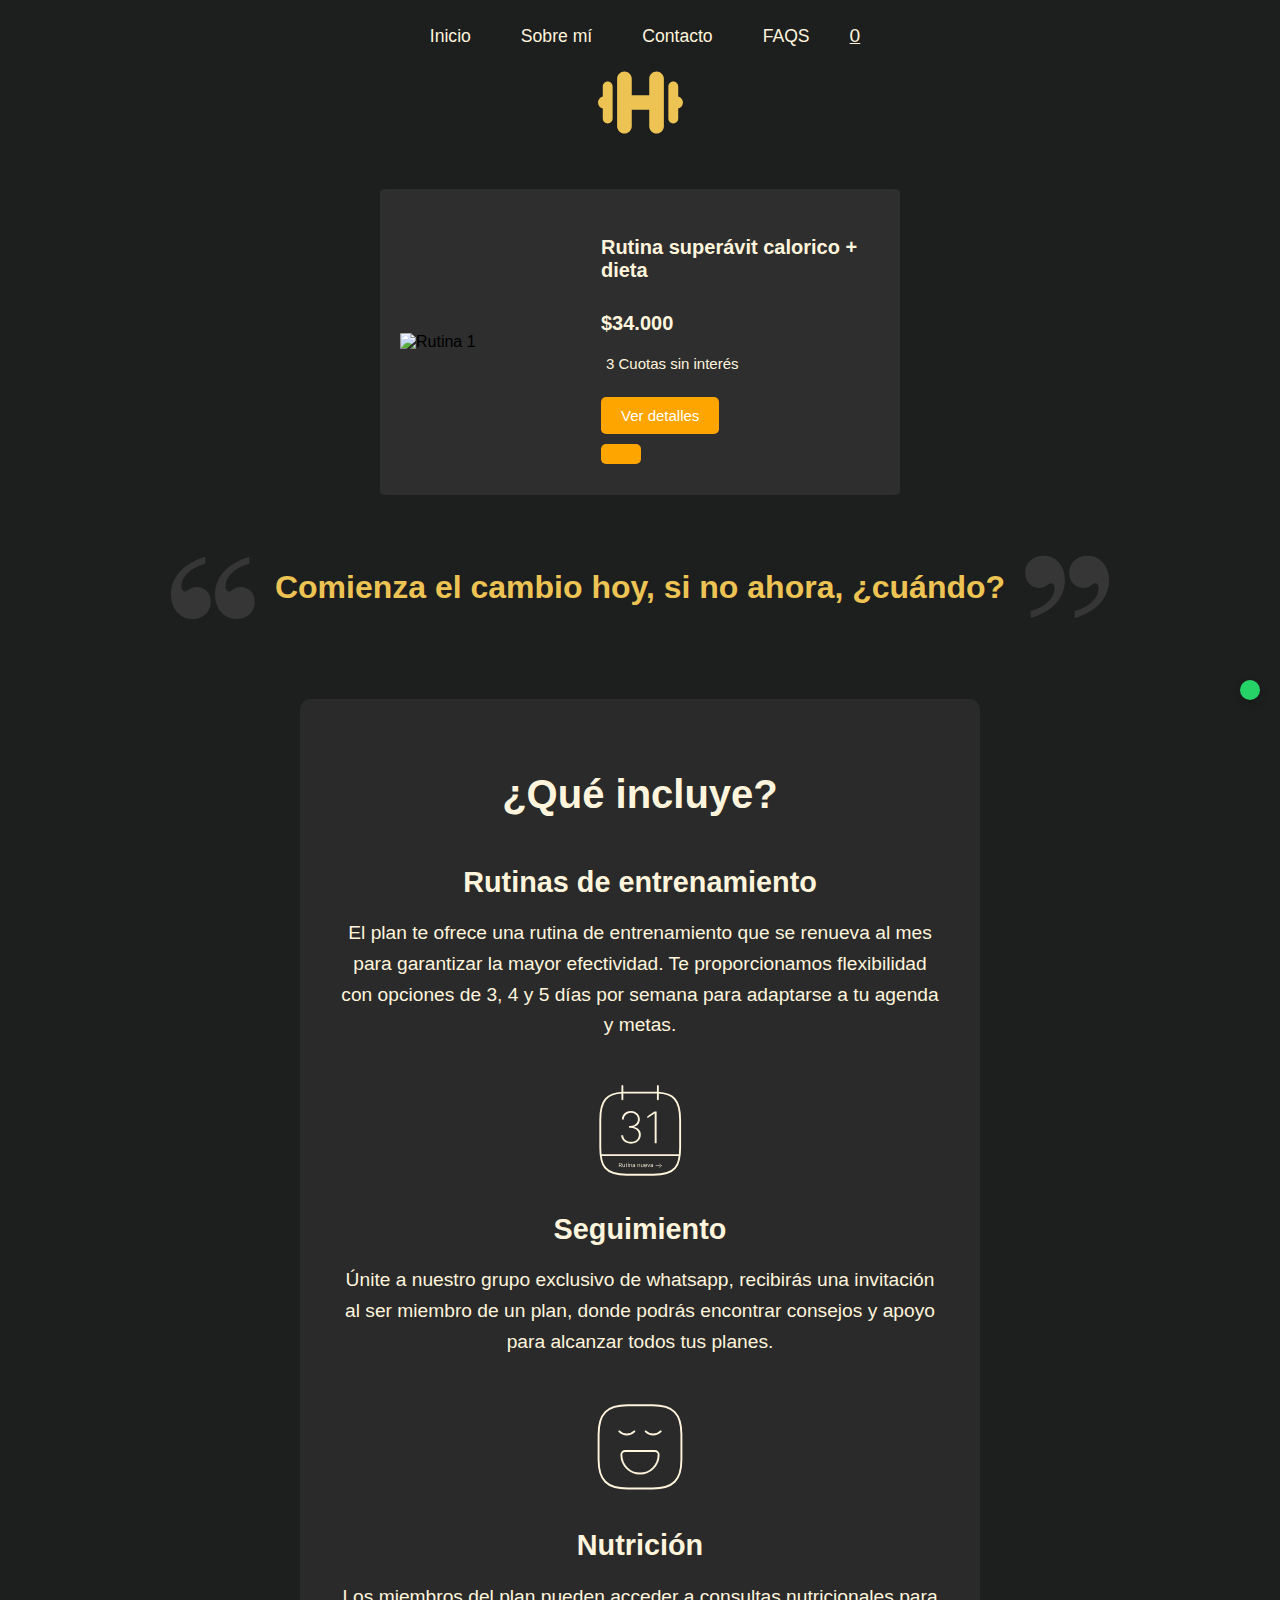
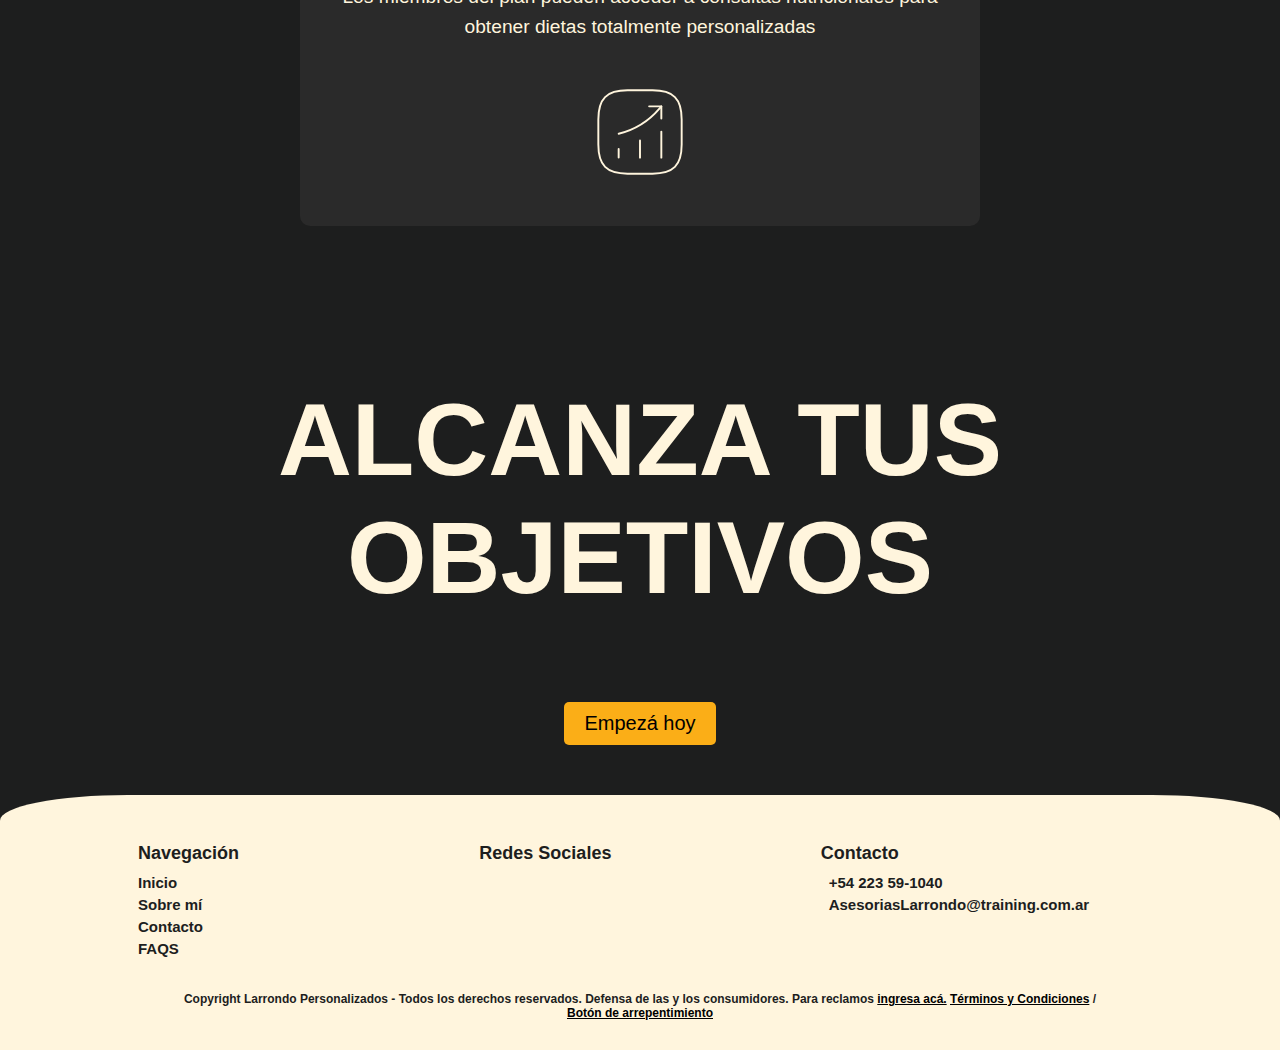
==== index.html @ 9d6c7731 "Primer commit" ====
<!DOCTYPE html>
<html lang="es">
    <head>
        <meta charset="UTF-8">
        <meta http-equiv="X-UA-Compatible" content="IE=edge">
        <meta name="viewport" content="width=device-width, initial-scale=1.0">
        <title>Asesorías Gabriel Larrondo - Coaching y personalizados</title>
        <link href="https://fonts.googleapis.com/css2?family=Roboto:wght@400&display=swap" rel="stylesheet"> <!-- Fuente google fonts -->
        <link rel="icon" href="https://i.pinimg.com/originals/49/f5/63/49f5630b9d58ef169be8ebdc9100b9fa.png"> 
        <link rel="stylesheet" href="css/style.css">
    </head>
    <body>
        <!-- Header -->
        <div id="top"></div>
        <header>
            <nav class="navbar">
                <button class="menu-toggle">&#9776;</button>
                <ul class="nav-left">
                    <li><a href="index.html" class="nav-link">Inicio</a></li>
                    <li><a href="./pages/sobre-mi.html" class="nav-link">Sobre mí</a></li>
                    <li><a href="pages/contacto.html" class="nav-link">Contacto</a></li>
                    <li><a href="pages/faqs.html" class="nav-link">FAQS</a></li>
                </ul>
                <div class="nav-right">
                    <a href="https://www.mercadopago.com.ar/developers/es/docs/checkout-api/landing" class="cart-icon" target="_blank">
                        <i class="fa-solid fa-cart-shopping"></i>
                        <span id="cart-count">0</span>
                    </a>
                </div>
            </nav>
        </header>            
        <!-- Header-->
         
        <!-- Imagen -->
        <section class="image-center">
            <img src="img/dumbbell-svgrepo-com.svg" alt="Dumbbell" class="centered-image">
        </section>
        <!-- Imagen -->
        <!-- Carrusel de Cards / Sección Productos -->
        <section class="card-section">
            <div class="card-carousel">
                <!-- Card 1 -->
                <div class="card">
                    <img src="IMG/try2.png" alt="Rutina 1" class="card-image">
                    <div class="card-content">
                        <h2 class="card-title">Rutina superávit calorico + dieta</h2>
                        <p class="card-price">$34.000</p>
                        <p class="card-payment"><i class="fa-regular fa-credit-card" style="margin-right: 5px;"></i>3 Cuotas sin interés</p>
                        <a href="#" class="card-link ver-detalles">Ver detalles</a>
                        <a href="#" class="card-link cart-link"><i class="fa-solid fa-cart-shopping"></i></a>
                    </div>
                </div>
                <!-- Card 2 -->
                <div class="card">
                    <img src="IMG/try3.png" alt="Rutina 2" class="card-image">
                    <div class="card-content">
                        <h2 class="card-title">Recomposición corporal</h2>
                        <p class="card-price">$29.000</p>
                        <p class="card-payment"><i class="fa-regular fa-credit-card" style="margin-right: 5px;"></i>3 Cuotas sin interés</p>
                        <a href="#" class="card-link ver-detalles">Ver detalles</a>
                        <a href="#" class="card-link cart-link"><i class="fa-solid fa-cart-shopping"></i></a>
                    </div>
                </div>
                <!-- Card 3 -->
                <div class="card">
                    <img src="img/TRY.jpg" alt="Rutina 3" class="card-image">
                    <div class="card-content">
                        <h2 class="card-title">Recetario déficit</h2>
                        <p class="card-price">$18.000</p>
                        <p class="card-payment"><i class="fa-regular fa-credit-card" style="margin-right: 5px;"></i>3 Cuotas sin interés</p>
                        <a href="#" class="card-link ver-detalles">Ver detalles</a>
                        <a href="#" class="card-link cart-link"><i class="fa-solid fa-cart-shopping"></i></a>
                    </div>
                </div>
            </div>
        </section>
        <!-- Carrusel de Cards / Sección Productos  -->
        <!-- Modal -->
        <div id="myModal" class="modal" style="display: none; position: fixed; z-index: 1; left: 0; top: 0; width: 100%; height: 100%; background-color: rgba(0,0,0,0.5);">
            <div class="modal-content" style="background-color: #2E2E2E; margin: 15% auto; padding: 20px; border: 1px solid #888; width: 80%; text-align: center;">
                <span class="close" style="color: #aaa; float: right; font-size: 28px; font-weight: bold; cursor: pointer;">&times;</span>
                <h2 id="modal-title" style="color: #FFF5DD;"></h2>
                <p id="modal-description" style="color: #FFF5DD;"></p>
            </div>
        </div>
        <!-- Sección frase motivacional-->
        <section class="grab">
            <div class="quote-container">
                <svg width="84" height="63" viewBox="0 0 84 63" fill="none" xmlns="http://www.w3.org/2000/svg" class="quote-svg">
                    <path d="M25.7897 30.8762C34.2948 30.8762 39.782 37.4608 39.782 45.9659C39.782 55.2941 32.923 62.9762 21.1256 62.9762C9.32819 62.9762 0 53.3736 0 38.5582C0 23.1942 9.8769 8.10446 34.2948 0.696777V7.8301C18.9307 11.9455 10.4256 21.548 10.4256 30.3275C10.4256 33.6198 11.7974 35.5403 13.7179 35.5403C16.7359 35.5403 18.382 30.8762 25.7897 30.8762Z" fill="#363636"></path>
                    <path d="M83.8256 45.9657C83.8256 37.4606 78.3385 30.876 69.8334 30.876C62.4257 30.876 61.0539 35.5401 57.7616 35.5401C55.8411 35.5401 54.4693 33.6195 54.4693 30.3272C54.4693 21.5478 62.9744 11.9452 78.3385 7.82986V0.696533C53.9206 8.10421 44.0437 23.1939 44.0437 38.558C44.0437 53.3734 53.3719 62.9759 65.1693 62.9759C76.9667 62.9759 83.8256 55.2938 83.8256 45.9657Z" fill="#363636"></path>
                </svg>
                <h2>Comienza el cambio hoy, si no ahora, ¿cuándo?</h2>
                <svg width="84" height="64" viewBox="0 0 84 64" fill="none" xmlns="http://www.w3.org/2000/svg">
                    <path d="M58.2103 32.9275C49.7052 32.9275 44.218 26.3429 44.218 17.8378C44.218 8.50961 51.077 0.827565 62.8744 0.827566C74.6718 0.827567 84 10.4301 84 25.2455C84 40.6095 74.1231 55.6993 49.7052 63.1069L49.7052 55.9736C65.0693 51.8582 73.5744 42.2557 73.5744 33.4762C73.5744 30.1839 72.2026 28.2634 70.2821 28.2634C67.2641 28.2634 65.618 32.9275 58.2103 32.9275Z" fill="#363636"></path>
                    <path d="M0.174332 17.8378C0.174331 26.3429 5.6615 32.9275 14.1666 32.9275C21.5743 32.9275 22.9461 28.2634 26.2384 28.2634C28.1589 28.2634 29.5307 30.1839 29.5307 33.4762C29.5307 42.2557 21.0256 51.8582 5.6615 55.9736L5.6615 63.1069C30.0794 55.6993 39.9563 40.6095 39.9563 25.2455C39.9563 10.4301 30.6281 0.827567 18.8307 0.827566C7.03329 0.827565 0.174333 8.50961 0.174332 17.8378Z" fill="#363636"></path>
                </svg>
                </svg>
            </div>
        </section>
        <!-- Sección frase motivacional-->
        <!-- Sección contenido-->
        <section class="include">
            <h2>¿Qué incluye?</h2>
            <div class="include-card">
                <div class="include-text">
                    <h3>Rutinas de entrenamiento</h3>
                    <p>El plan te ofrece una rutina de entrenamiento que se renueva al mes para garantizar la mayor efectividad. 
                        Te proporcionamos flexibilidad con opciones de 3, 4 y 5 días por semana para adaptarse a tu agenda y metas.
                    </p>
                </div>
                <div class="include-square">
                    <svg width="157" height="157" viewBox="0 0 157 157" fill="none" xmlns="http://www.w3.org/2000/svg">
                        <path d="M50.832 9.37014V30.2699" stroke="#FFF5DD" stroke-width="2.9333" stroke-miterlimit="10" stroke-linecap="round" stroke-linejoin="round"></path>
                        <path d="M106.564 9.37014V30.2699" stroke="#FFF5DD" stroke-width="2.9333" stroke-miterlimit="10" stroke-linecap="round" stroke-linejoin="round"></path>
                        <path d="M64.3854 99.8947C61.4363 99.8947 58.8032 99.3357 56.4861 98.2176C54.169 97.0834 52.3299 95.5359 50.9688 93.5753C49.6239 91.5985 48.9272 89.33 48.8786 86.7698H51.9653C52.014 88.7953 52.5892 90.5858 53.691 92.1413C54.7929 93.6806 56.2674 94.8878 58.1146 95.7628C59.978 96.6378 62.052 97.0753 64.3367 97.0753C66.8159 97.0753 68.9872 96.5892 70.8506 95.617C72.7302 94.6447 74.1966 93.3323 75.2498 91.6795C76.3031 90.0105 76.8297 88.1471 76.8297 86.0893C76.8297 83.8856 76.2544 81.9574 75.104 80.3046C73.9535 78.6357 72.3494 77.3394 70.2915 76.4158C68.2337 75.476 65.8437 75.0061 63.1215 75.0061H61.2743V72.1866H63.1215C65.4386 72.1866 67.5126 71.7654 69.3436 70.9228C71.1746 70.064 72.6167 68.8568 73.67 67.3013C74.7394 65.7457 75.2741 63.9066 75.2741 61.784C75.2741 59.7909 74.8123 58.0248 73.8887 56.4854C72.9651 54.9461 71.685 53.7389 70.0485 52.8639C68.4281 51.9889 66.5242 51.5515 64.3367 51.5515C62.2303 51.5515 60.3183 51.9808 58.6007 52.8396C56.8993 53.6984 55.5463 54.9056 54.5417 56.4611C53.5371 58.0167 53.0267 59.8234 53.0105 61.8812H50.0209C50.0533 59.3048 50.7015 57.0282 51.9653 55.0514C53.2454 53.0746 54.9549 51.5352 57.0938 50.4334C59.2488 49.3154 61.6794 48.7563 64.3854 48.7563C67.14 48.7563 69.5543 49.3316 71.6283 50.482C73.7186 51.6325 75.3389 53.188 76.4894 55.1486C77.656 57.1093 78.2394 59.2886 78.2394 61.6868C78.2394 64.571 77.4373 67.042 75.8331 69.0999C74.2452 71.1415 72.0901 72.5593 69.3679 73.3533V73.6207C72.5924 74.3336 75.1445 75.8 77.0241 78.0199C78.9037 80.2398 79.8435 82.9296 79.8435 86.0893C79.8435 88.6818 79.1792 91.0233 77.8505 93.1135C76.5218 95.2038 74.6908 96.8565 72.3575 98.0718C70.0404 99.2871 67.383 99.8947 64.3854 99.8947ZM104.586 49.4369V99.2141H101.548V52.6452H101.256L90.076 60.0583V56.8014L101.159 49.4369H104.586Z" fill="#FFF5DD"></path>
                        <path d="M106.686 19.8811C129.885 21.1351 141.519 29.9827 141.519 62.7257V105.779C141.519 134.482 134.552 148.833 99.7192 148.833H57.9197C23.0867 148.833 16.1201 134.482 16.1201 105.779V62.7257C16.1201 29.9827 27.7543 21.2048 50.9531 19.8811H106.686Z" stroke="#FFF5DD" stroke-width="2.9333" stroke-miterlimit="10" stroke-linecap="round" stroke-linejoin="round"></path>
                        <path d="M103.144 134.622V133.91L109.489 133.91C110.307 133.91 110.888 134.117 111.68 134.117V134.065C110.109 133.263 109.437 132.357 108.909 131.502L109.529 130.946C110.307 132.318 111.218 133.302 112.801 134.065V134.453C111.218 135.217 110.294 136.227 109.529 137.586L108.909 137.016C109.437 136.175 110.109 135.282 111.68 134.466V134.415C110.888 134.415 110.321 134.622 109.489 134.622L103.144 134.622Z" fill="#FFF5DD"></path>
                        <path d="M139.656 118.049H17.7402" stroke="#FFF5DD" stroke-width="2.9333" stroke-miterlimit="10" stroke-linecap="round" stroke-linejoin="round"></path>
                        <path d="M45.3916 136.739V130.154H47.6165C48.131 130.154 48.5532 130.242 48.8833 130.418C49.2134 130.591 49.4578 130.83 49.6164 131.135C49.775 131.439 49.8543 131.785 49.8543 132.173C49.8543 132.561 49.775 132.905 49.6164 133.205C49.4578 133.505 49.2145 133.741 48.8865 133.913C48.5586 134.082 48.1395 134.167 47.6294 134.167H45.8289V133.446H47.6037C47.9552 133.446 48.2381 133.395 48.4525 133.292C48.669 133.189 48.8255 133.043 48.9219 132.855C49.0205 132.664 49.0698 132.437 49.0698 132.173C49.0698 131.909 49.0205 131.679 48.9219 131.482C48.8233 131.285 48.6658 131.132 48.4493 131.025C48.2328 130.916 47.9466 130.861 47.5908 130.861H46.189V136.739H45.3916ZM48.4911 133.781L50.1115 136.739H49.1856L47.5908 133.781H48.4911Z" fill="#FFF5DD"></path>
                        <path d="M54.1925 134.72V131.8H54.9512V136.739H54.1925V135.903H54.141C54.0253 136.154 53.8452 136.367 53.6009 136.543C53.3565 136.716 53.0478 136.803 52.6749 136.803C52.3662 136.803 52.0918 136.736 51.8518 136.6C51.6117 136.463 51.4231 136.258 51.2859 135.983C51.1487 135.707 51.0801 135.358 51.0801 134.938V131.8H51.8389V134.887C51.8389 135.247 51.9397 135.534 52.1411 135.748C52.3448 135.963 52.6041 136.07 52.9192 136.07C53.1079 136.07 53.2997 136.022 53.4948 135.925C53.692 135.829 53.857 135.681 53.9899 135.482C54.1249 135.282 54.1925 135.028 54.1925 134.72Z" fill="#FFF5DD"></path>
                        <path d="M58.4888 131.8V132.443H55.9295V131.8H58.4888ZM56.6754 130.617H57.4342V135.324C57.4342 135.538 57.4653 135.699 57.5274 135.806C57.5917 135.911 57.6732 135.982 57.7718 136.019C57.8725 136.053 57.9786 136.07 58.0901 136.07C58.1737 136.07 58.2423 136.066 58.2959 136.057C58.3495 136.046 58.3923 136.038 58.4245 136.031L58.5788 136.713C58.5274 136.732 58.4556 136.752 58.3634 136.771C58.2712 136.792 58.1544 136.803 58.0129 136.803C57.7986 136.803 57.5885 136.757 57.3828 136.665C57.1791 136.573 57.0098 136.432 56.8748 136.244C56.7419 136.055 56.6754 135.817 56.6754 135.53V130.617Z" fill="#FFF5DD"></path>
                        <path d="M59.6302 136.739V131.8H60.389V136.739H59.6302ZM60.016 130.977C59.8681 130.977 59.7406 130.927 59.6334 130.826C59.5284 130.725 59.4759 130.604 59.4759 130.463C59.4759 130.321 59.5284 130.2 59.6334 130.099C59.7406 129.999 59.8681 129.948 60.016 129.948C60.1639 129.948 60.2904 129.999 60.3954 130.099C60.5026 130.2 60.5562 130.321 60.5562 130.463C60.5562 130.604 60.5026 130.725 60.3954 130.826C60.2904 130.927 60.1639 130.977 60.016 130.977Z" fill="#FFF5DD"></path>
                        <path d="M62.5376 133.768V136.739H61.7788V131.8H62.5118V132.572H62.5761C62.6919 132.321 62.8676 132.12 63.1034 131.967C63.3392 131.813 63.6436 131.736 64.0166 131.736C64.3509 131.736 64.6435 131.804 64.8943 131.942C65.1451 132.077 65.3402 132.282 65.4795 132.559C65.6188 132.833 65.6885 133.181 65.6885 133.601V136.739H64.9297V133.652C64.9297 133.264 64.8289 132.962 64.6274 132.745C64.426 132.527 64.1494 132.417 63.7979 132.417C63.5557 132.417 63.3392 132.47 63.1484 132.575C62.9598 132.68 62.8108 132.833 62.7015 133.035C62.5922 133.236 62.5376 133.481 62.5376 133.768Z" fill="#FFF5DD"></path>
                        <path d="M68.5283 136.854C68.2154 136.854 67.9313 136.796 67.6763 136.678C67.4212 136.558 67.2186 136.385 67.0686 136.16C66.9186 135.933 66.8435 135.658 66.8435 135.337C66.8435 135.054 66.8993 134.825 67.0107 134.649C67.1222 134.471 67.2712 134.332 67.4576 134.231C67.6441 134.13 67.8499 134.055 68.075 134.006C68.3022 133.954 68.5305 133.914 68.7598 133.884C69.0599 133.845 69.3032 133.816 69.4897 133.797C69.6783 133.775 69.8155 133.74 69.9012 133.691C69.9891 133.641 70.033 133.556 70.033 133.433V133.408C70.033 133.091 69.9462 132.844 69.7726 132.668C69.6011 132.493 69.3407 132.405 68.9913 132.405C68.6291 132.405 68.345 132.484 68.1393 132.643C67.9335 132.801 67.7888 132.971 67.7052 133.151L66.985 132.893C67.1136 132.593 67.2851 132.36 67.4994 132.192C67.7159 132.023 67.9517 131.905 68.2068 131.839C68.464 131.77 68.7169 131.736 68.9656 131.736C69.1242 131.736 69.3064 131.755 69.5122 131.794C69.7201 131.83 69.9205 131.906 70.1134 132.022C70.3085 132.138 70.4703 132.312 70.5989 132.546C70.7275 132.78 70.7918 133.093 70.7918 133.485V136.739H70.033V136.07H69.9944C69.943 136.177 69.8573 136.292 69.7372 136.414C69.6172 136.536 69.4575 136.64 69.2582 136.726C69.0588 136.812 68.8155 136.854 68.5283 136.854ZM68.6441 136.173C68.9441 136.173 69.1971 136.114 69.4028 135.996C69.6108 135.878 69.7672 135.726 69.8723 135.539C69.9794 135.353 70.033 135.157 70.033 134.951V134.257C70.0009 134.295 69.9301 134.331 69.8208 134.363C69.7137 134.393 69.5893 134.42 69.4479 134.443C69.3085 134.465 69.1724 134.484 69.0395 134.501C68.9088 134.516 68.8027 134.529 68.7212 134.54C68.524 134.565 68.3397 134.607 68.1682 134.665C67.9989 134.721 67.8617 134.805 67.7567 134.919C67.6538 135.03 67.6023 135.183 67.6023 135.375C67.6023 135.639 67.6999 135.838 67.8949 135.974C68.0921 136.106 68.3418 136.173 68.6441 136.173Z" fill="#FFF5DD"></path>
                        <path d="M75.482 133.768V136.739H74.7232V131.8H75.4563V132.572H75.5206C75.6364 132.321 75.8121 132.12 76.0479 131.967C76.2837 131.813 76.5881 131.736 76.961 131.736C77.2954 131.736 77.588 131.804 77.8388 131.942C78.0896 132.077 78.2846 132.282 78.4239 132.559C78.5633 132.833 78.6329 133.181 78.6329 133.601V136.739H77.8741V133.652C77.8741 133.264 77.7734 132.962 77.5719 132.745C77.3704 132.527 77.0939 132.417 76.7424 132.417C76.5002 132.417 76.2837 132.47 76.0929 132.575C75.9043 132.68 75.7553 132.833 75.646 133.035C75.5367 133.236 75.482 133.481 75.482 133.768Z" fill="#FFF5DD"></path>
                        <path d="M83.1318 134.72V131.8H83.8906V136.739H83.1318V135.903H83.0804C82.9646 136.154 82.7846 136.367 82.5402 136.543C82.2959 136.716 81.9872 136.803 81.6142 136.803C81.3056 136.803 81.0312 136.736 80.7911 136.6C80.5511 136.463 80.3625 136.258 80.2253 135.983C80.0881 135.707 80.0195 135.358 80.0195 134.938V131.8H80.7783V134.887C80.7783 135.247 80.879 135.534 81.0805 135.748C81.2841 135.963 81.5435 136.07 81.8586 136.07C82.0472 136.07 82.2391 136.022 82.4341 135.925C82.6313 135.829 82.7964 135.681 82.9293 135.482C83.0643 135.282 83.1318 135.028 83.1318 134.72Z" fill="#FFF5DD"></path>
                        <path d="M87.351 136.842C86.8751 136.842 86.4647 136.737 86.1196 136.527C85.7766 136.314 85.5119 136.019 85.3254 135.639C85.1411 135.258 85.0489 134.814 85.0489 134.308C85.0489 133.802 85.1411 133.356 85.3254 132.971C85.5119 132.583 85.7713 132.28 86.1035 132.064C86.4379 131.845 86.828 131.736 87.2738 131.736C87.5311 131.736 87.7851 131.779 88.0358 131.864C88.2866 131.95 88.5149 132.09 88.7207 132.282C88.9265 132.473 89.0904 132.726 89.2126 133.041C89.3348 133.356 89.3959 133.744 89.3959 134.205V134.527H85.5891V133.871H88.6242C88.6242 133.592 88.5685 133.343 88.457 133.125C88.3477 132.906 88.1912 132.734 87.9876 132.607C87.7861 132.481 87.5482 132.417 87.2738 132.417C86.9716 132.417 86.7101 132.493 86.4893 132.643C86.2707 132.79 86.1024 132.983 85.9845 133.221C85.8666 133.459 85.8077 133.714 85.8077 133.987V134.424C85.8077 134.797 85.872 135.113 86.0006 135.372C86.1314 135.629 86.3125 135.826 86.544 135.961C86.7755 136.094 87.0445 136.16 87.351 136.16C87.5503 136.16 87.7304 136.132 87.8912 136.076C88.0541 136.019 88.1945 135.933 88.3123 135.819C88.4302 135.703 88.5213 135.56 88.5856 135.388L89.3187 135.594C89.2415 135.843 89.1119 136.061 88.9297 136.25C88.7475 136.437 88.5224 136.582 88.2545 136.687C87.9865 136.79 87.6854 136.842 87.351 136.842Z" fill="#FFF5DD"></path>
                        <path d="M94.4381 131.8L92.6119 136.739H91.8402L90.014 131.8H90.8371L92.2004 135.736H92.2518L93.615 131.8H94.4381Z" fill="#FFF5DD"></path>
                        <path d="M96.7426 136.854C96.4297 136.854 96.1457 136.796 95.8906 136.678C95.6355 136.558 95.433 136.385 95.2829 136.16C95.1329 135.933 95.0579 135.658 95.0579 135.337C95.0579 135.054 95.1136 134.825 95.2251 134.649C95.3365 134.471 95.4855 134.332 95.672 134.231C95.8585 134.13 96.0642 134.055 96.2893 134.006C96.5165 133.954 96.7448 133.914 96.9741 133.884C97.2742 133.845 97.5175 133.816 97.704 133.797C97.8926 133.775 98.0298 133.74 98.1155 133.691C98.2034 133.641 98.2474 133.556 98.2474 133.433V133.408C98.2474 133.091 98.1606 132.844 97.9869 132.668C97.8155 132.493 97.555 132.405 97.2056 132.405C96.8434 132.405 96.5594 132.484 96.3536 132.643C96.1478 132.801 96.0031 132.971 95.9196 133.151L95.1993 132.893C95.328 132.593 95.4994 132.36 95.7138 132.192C95.9303 132.023 96.1661 131.905 96.4211 131.839C96.6783 131.77 96.9313 131.736 97.1799 131.736C97.3385 131.736 97.5207 131.755 97.7265 131.794C97.9344 131.83 98.1348 131.906 98.3278 132.022C98.5228 132.138 98.6846 132.312 98.8132 132.546C98.9419 132.78 99.0062 133.093 99.0062 133.485V136.739H98.2474V136.07H98.2088C98.1573 136.177 98.0716 136.292 97.9516 136.414C97.8315 136.536 97.6718 136.64 97.4725 136.726C97.2732 136.812 97.0299 136.854 96.7426 136.854ZM96.8584 136.173C97.1585 136.173 97.4114 136.114 97.6172 135.996C97.8251 135.878 97.9816 135.726 98.0866 135.539C98.1938 135.353 98.2474 135.157 98.2474 134.951V134.257C98.2152 134.295 98.1445 134.331 98.0352 134.363C97.928 134.393 97.8037 134.42 97.6622 134.443C97.5229 134.465 97.3868 134.484 97.2539 134.501C97.1231 134.516 97.017 134.529 96.9356 134.54C96.7384 134.565 96.554 134.607 96.3825 134.665C96.2132 134.721 96.076 134.805 95.971 134.919C95.8681 135.03 95.8167 135.183 95.8167 135.375C95.8167 135.639 95.9142 135.838 96.1093 135.974C96.3065 136.106 96.5562 136.173 96.8584 136.173Z" fill="#FFF5DD"></path>
                    </svg>
                </div>
                <div class="include-text">
                    <h3>Seguimiento</h3>
                    <p>Únite a nuestro grupo exclusivo de whatsapp, recibirás una invitación al ser miembro de un plan, donde podrás encontrar
                        consejos y apoyo para alcanzar todos tus planes.
                    </p>
                </div>
                <div class="include-square">
                    <svg width="157" height="158" viewBox="0 0 157 158" fill="none" xmlns="http://www.w3.org/2000/svg">
                        <path d="M58.8747 144.589H98.1247C130.833 144.589 143.916 131.445 143.916 98.5838V59.1504C143.916 26.2892 130.833 13.1447 98.1247 13.1447H58.8747C26.1663 13.1447 13.083 26.2892 13.083 59.1504V98.5838C13.083 131.445 26.1663 144.589 58.8747 144.589Z" stroke="#FFF5DD" stroke-width="3.01528" stroke-linecap="round" stroke-linejoin="round"></path>
                        <path d="M45.792 54.2209C52.3337 60.7932 62.9966 60.7932 69.6037 54.2209" stroke="#FFF5DD" stroke-width="3.01528" stroke-miterlimit="10" stroke-linecap="round" stroke-linejoin="round"></path>
                        <path d="M87.3965 54.2209C93.9382 60.7932 104.601 60.7932 111.208 54.2209" stroke="#FFF5DD" stroke-width="3.01528" stroke-miterlimit="10" stroke-linecap="round" stroke-linejoin="round"></path>
                        <path d="M54.95 85.4388H102.05C105.321 85.4388 107.937 88.0677 107.937 91.3538C107.937 107.719 94.7887 120.929 78.5 120.929C62.2112 120.929 49.0625 107.719 49.0625 91.3538C49.0625 88.0677 51.6792 85.4388 54.95 85.4388Z" stroke="#FFF5DD" stroke-width="3.01528" stroke-miterlimit="10" stroke-linecap="round" stroke-linejoin="round"></path>
                    </svg>
                </div>
                <div class="include-text">
                    <h3>Nutrición</h3>
                    <p>Los miembros del plan pueden acceder a consultas nutricionales para obtener dietas totalmente personalizadas</p>
                </div>
                <div class="include-square">
                    <svg width="158" height="158" viewBox="0 0 158 158" fill="none" xmlns="http://www.w3.org/2000/svg">
                        <path d="M45.293 119.487V105.86" stroke="#FFF5DD" stroke-width="3.03449" stroke-linecap="round"></path>
                        <path d="M79 119.488V92.2328" stroke="#FFF5DD" stroke-width="3.03449" stroke-linecap="round"></path>
                        <path d="M112.707 119.488V78.5392" stroke="#FFF5DD" stroke-width="3.03449" stroke-linecap="round"></path>
                        <path d="M112.706 38.5122L109.678 42.0672C92.8905 61.6855 70.3755 75.5764 45.293 81.8305" stroke="#FFF5DD" stroke-width="3.03449" stroke-linecap="round"></path>
                        <path d="M93.417 38.5122H112.706V57.7355" stroke="#FFF5DD" stroke-width="3.03449" stroke-linecap="round" stroke-linejoin="round"></path>
                        <path d="M59.2503 144.833H98.7503C131.667 144.833 144.834 131.666 144.834 98.7498V59.2498C144.834 26.3331 131.667 13.1664 98.7503 13.1664H59.2503C26.3337 13.1664 13.167 26.3331 13.167 59.2498V98.7498C13.167 131.666 26.3337 144.833 59.2503 144.833Z" stroke="#FFF5DD" stroke-width="3.03449" stroke-linecap="round" stroke-linejoin="round"></path>
                    </svg>
                </div>
            </div>
            </div>
            </div>
        </section>
        <!-- Sección contenido-->
        <section id="alcanzar-objetivos" style="text-align: center; margin: 50px 0;">
            <h2 style="font-size: 8vw; color: var(--color-secundario);">ALCANZA TUS OBJETIVOS</h2>
            <a href="#top" style="text-decoration: none;">
            <button style="padding: 10px 20px; font-size: 20px; background-color: #FBAE17; border: none; border-radius: 5px; cursor: pointer;">
            Empezá hoy
            </button>
            </a>
        </section>
        <!-- Footer -->
        <footer class="footer">
            <div class="footer-container">
                <div class="footer-section">
                    <h3>Navegación</h3>
                    <a href="index.html" class="footer-link">Inicio</a>
                    <a href="pages/sobre-mi.html" class="footer-link">Sobre mí</a>
                    <a href="pages/contacto.html" class="footer-link">Contacto</a>
                    <a href="pages/faqs.html" class="footer-link">FAQS</a>
                </div>
                <div class="footer-section">
                    <h3>Redes Sociales</h3>
                    <a href="#" class="footer-icon">
                    <i class="fa-brands fa-instagram"></i> 
                    </a>
                </div>
                <div class="footer-section">
                    <h3>Contacto</h3>
                    <div class="footer-item">
                        <i class="fa-solid fa-phone"></i> 
                        <span>+54 223 59-1040</span>
                    </div>
                    <div class="footer-item">
                        <i class="fa-solid fa-envelope"></i> 
                        <span>AsesoriasLarrondo@training.com.ar</span>
                    </div>
                </div>
            </div>
            <a href="https://wa.me/549223591040" target="_blank" class="whatsapp-float" style="text-decoration: none;">
            <i class="fa fa-whatsapp whatsapp-icon"></i>
            </a>
            <div class="footer-text">
                Copyright Larrondo Personalizados - Todos los derechos reservados. Defensa de las y los consumidores. Para reclamos
                <a href="https://www.argentina.gob.ar/produccion/defensadelconsumidor/formulario" target="_blank" style="color: rgb(0, 0, 0); text-decoration: underline;">ingresa acá.</a>
                <a href="./pages/terminos-condiciones.html" target="_blank" style="color: rgb(0, 0, 0); text-decoration: underline;">Términos y Condiciones</a> /
                <a href="./pages/contacto.html" class="footer-link" style="color: rgb(0, 0, 0); text-decoration: underline;">Botón de arrepentimiento</a>
            </div>
        </footer>
        <!-- Footer -->
        <script src="js/script.js"></script>
        <script src="https://kit.fontawesome.com/6e121d1d4a.js" crossorigin="anonymous"></script>
    </body>
</html>
---- css/style.css ----
:root { /** Paleta de colores **/
    --color-principal: #1D1E1E;
    --color-secundario: #FFF5DD;
    --color-texto: #EDC454;
}

html {
    scroll-behavior: smooth;
}

body {
    font-family: 'Inter', sans-serif;
    margin: 0;
    padding: 0;
    background-color: var(--color-principal);
    display: flex;
    flex-direction: column;
    align-items: center;
}


/** Header **/
header {
    background-color: transparent;
    position: absolute; 
    width: 100%;
    top: 0;
    left: 0;
    margin-top: 25px;
}

.navbar {
    display: flex;
    justify-content: center;
    align-items: center;
    gap: 30px;
}

.nav-left {
    display: flex;
    gap: 30px;
    list-style-type: none;
    margin: 0;
    padding: 0;
}

.nav-right {
    display: flex;
    gap: 30px;
}

.navbar .nav-link {
    text-decoration: none;
    font-weight: 400;
    font-size: 1.1rem;
    color: var(--color-secundario);
    padding: 5px 10px;
    transition: color 0.5s ease, background-color 0.3s ease;
}

.navbar .nav-link:hover {
    color: #555; 
}

/** Menú hamburguesa **/
.menu-toggle {
    display: none;
    background: none;
    border: none;
    color: white;
    font-size: 24px;
    cursor: pointer;
}

.cart-icon {
    font-size: 1.2rem;
    color: var(--color-secundario);
    cursor: pointer;
    transition: color 0.5s ease;
}

.cart-icon:hover {
    color: #555;
}
/** Header **/


/* Imagen centrada carrusel */
.image-center {
    text-align: center;
    margin: 20px 0;
    margin-top: 60px;
}

.centered-image {
    max-width: 100%;
    height: auto;
}

/* Carrusel de Cards */
.card-section {
    width: 520px; 
    overflow: hidden; 
    position: relative;
    margin-top: 20px;
    border-radius: 1%;
}

.card-carousel {
    display: flex;
    transition: transform 0.5s ease-in-out;
}

/* Estilos de cada carta */
.card {
    min-width: 520px; 
    background-color: #2e2e2e;
    padding: 20px;
    box-sizing: border-box;
    display: flex;
    align-items: center;
}

.card-image {
    width: 200PX;
    height: auto;
    margin-left: auto; 
    border-radius: 2%;
}

.card-content {
    display: flex;
    flex-direction: column;
    align-items: flex-start; 
    margin-right: auto;
    margin-left: 20px;
}

.card-title {
    color: var(--color-secundario);
    font-size: 20px;
    margin-bottom: 10px;
}

.card-price {
    color: var(--color-secundario);
    font-size: 20px;
    font-weight: 600;
    margin-bottom: 5px;
}

.card-payment {
    font-size: 15px;
    color: var(--color-secundario);
}
.card-link {
    display: inline-block;
    background-color: orange;
    color: white;
    padding: 10px 20px;
    text-decoration: none;
    border-radius: 5px;
    margin-top: 10px;
    text-align: center;
    font-size: 15px;
    transition: background-color 0.3s;
}

.card-link:hover {
    background-color: darkorange; 
}

.grab {
    padding: 60px 0;
    text-align: center;
}

/** Frase motivacional + svg **/
.quote-container {
    display: flex;
    justify-content: center;
    align-items: center;
    flex-direction: row;
    gap: 20px;
    position: relative;
}

.quote-container h2 {
    font-size: 32px;
    color: var(--color-texto);
    font-weight: 800;
    margin: 0;
}
/** Frase motivacional + svg **/

/* Estilos para la sección de "¿Qué incluye?" */
.include {
    background-color: #2A2A2A;
    padding: 40px;
    border-radius: 10px;
    margin: 20px 0;
    text-align: center;
    color: #FFF5DD;
  }
  
  .include h2 {
    font-size: 2.5rem;
    margin-bottom: 20px;
    color: #FFF5DD;
  }
  
  .include-card {
    display: flex;
    flex-direction: column;
    align-items: center;
    justify-content: center;
    margin: 0 auto;
  }
  
  .include-card h3 {
    font-size: 1.8rem;
    margin-bottom: 10px;
    color: #FFF5DD;
  }
  
  .include-card p {
    font-size: 1.2rem;
    line-height: 1.6;
    max-width: 600px;
    color: #FFF5DD;
  }
  
  .include-square {
    margin-top: 20px;
  }
  
  .include-square svg {
    width: 100px;
    height: 100px;
  }

/* Estilos para la sección de "¿Qué incluye?" */


/** Formulario de contacto **/
.contact-form {
    display: flex;
    justify-content: center;
    align-items: center;
    height: 90vh;
    margin: 70px 0px 140px 0px;
}

#h2-form {
    color: #1D1E1E;
    font-weight: 800;
    text-align: center; 
}

form {
    background-color: var(--color-secundario);
    padding: 20px;
    border-radius: 8px;
    box-shadow: 0 0 10px rgba(0, 0, 0, 0.1);
    width: 320px; 
    display: flex;
    flex-direction: column;
}

label {
    color: #1D1E1E;
    margin-top: 10px;
    font-size: 15px;
    font-weight: 600;
}

input, textarea {
    margin-top: 5px;
    padding: 10px;
    font-size: 14px;
    border: 1px solid #ccc;
    border-radius: 4px;
}

textarea {
    resize: vertical;
}

.submit-btn {
    background-color: #F1CE6F;
    color: white;
    border: none;
    padding: 10px;
    margin-top: 20px;
    cursor: pointer;
    border-radius: 4px;
    font-size: 15px;
    font-weight: 600;
}

.submit-btn:hover {
    background-color: #d3b460;
    transition: background-color 0.3s;
}

/** Formulario de contacto **/


/* Footer */
.footer {
    background-color: var(--color-secundario);
    color: #1D1E1E;
    font-size: 15px;
    font-weight: 600;
    font-family: 'Inter', sans-serif;
    padding: 20px 0;
    width: 100%;
    position: relative;
    bottom: 0;
    border-top-left-radius: 10%;
    border-top-right-radius: 10%;
}

.footer-container {
    display: flex;
    width: 80%;
    max-width: 1200px;
    margin: 0 auto; 
}

.footer-section {
    flex: 1;
    padding: 10px;
}

.footer-section h3 {
    margin-bottom: 10px;
    font-size: 18px;
    font-weight: bold;
}

.footer-item {
    margin-bottom: 5px;
    display: flex;
    align-items: center;
}

.footer-item i {
    margin-right: 8px;
}

.footer-link {
    display: block;
    color: var(--color-principal);
    text-decoration: none;
    margin-bottom: 5px;
    transition: color 0.3s;
}

.footer-link:hover {
    color: grey;
}

.footer-icon {
    color: var(--color-principal);
    font-size: 24px;
    transition: color 0.3s;
}

.footer-icon:hover {
    color: rgb(0, 0, 0);
}

/* Estilo para el texto adicional */
.footer-text {
    text-align: center; 
    font-size: 12px; 
    margin-top: 20px; 
    margin-bottom: 10px; 
}

/** Footer **/


/** Ícono whatsapp fixed **/
.whatsapp-float {
    position: fixed;
    right: 20px; 
    bottom: 200px; 
    z-index: 100; 
    background-color: #25D366;
    border-radius: 50%; 
    padding: 10px;
    box-shadow: 0 4px 8px rgba(0, 0, 0, 0.2);
    display: flex;
    justify-content: center;
    align-items: center;
    cursor: pointer;
    transition: transform 0.3s, background-color 0.3s; 
}

.whatsapp-icon {
    color: white;
    font-size: 27px; 
}

.whatsapp-float:hover {
    transform: scale(1.1); 
    background-color: #1EBE54;
}
/** Ícono whatsapp fixed **/

/** Sobre mi -- ABOUT - sobre-mi.html **/
.about-me {
    display: flex;
    justify-content: space-between;
    padding: 50px;
}

.about-me-left, .about-me-right {
    width: 48%;
}

.about-me-left h2 {
    font-size: 28px;
    font-weight: 800;
    margin-bottom: 15px;
    color: #fff5dd;
}

.about-me-left p {
    color: var(--color-secundario);
    font-size: 16px;
    line-height: 1.6;
    margin-bottom: 30px;
}

.about-me-right {
    display: flex;
    text-align: center;
    margin: 40px;
}

.about-me-right h1 {
    font-size: 28px;
    color: var(--color-texto);
    text-align: center;
}
/** Sobre mi -- ABOUT - sobre-mi.html **/

/** Collage de imágenes - sobre-mi.html **/

.image-collage {
    margin-top: 20px;
}
.image-wrapper {
    width: 30%;
    overflow: hidden;
    border-radius: 10px; 
}

.collage-image {
    width: 100%;
    height: auto;
    object-fit: cover;
    transition: transform 0.3s ease;
}

.collage-image:hover {
    transform: scale(1.05); 
}
.new-image {
    overflow: hidden;
    border-radius: 10px;
}

/** Collage de imágenes - sobre-mi.html **/

/** Reviews - sobre-mi.html **/
.reviews {
    padding: 40px;
    text-align: center;
    background-color: var(--color-principal);
    box-shadow: 0px 4px 16px rgba(0, 0, 0, 0.8);
    margin: 100px 0;
}

.reviews h2 {
    font-size: 2rem;
    margin-bottom: 20px;
    color: var(--color-texto); 
}

.reviews-grid {
    display: grid;
    gap: 20px;
    grid-template-columns: 1fr;
}

.review {
    background-color: #2a2b2b; 
    padding: 20px;
    border-radius: 8px;
    box-shadow: 0px 4px 16px rgba(0, 0, 0, 0.2); 
}

.review p {
    font-size: 1rem;
    color: #ffffff; 
}

.review span {
    display: block;
    margin-top: 10px;
    font-size: 0.9rem;
    color: #d3d3d3; 
}
/** Reviews - sobre-mi.html **/


/** FAQS - faqs.html **/
.faqs-section {
    max-width: 800px;
    margin: 0 auto;
    margin-top: 60px;
    padding: 20px;
    text-align: left;
}

.faq-item {
    margin-bottom: 20px;
}

.faq-item h3 {
    font-size: 1.5rem;
    color: aliceblue;
    margin-bottom: 10px;
}

.faq-item p {
    font-size: 1rem;
    color: var(--color-secundario);
    line-height: 1.6;
}

/* Responsive Grid */
@media (min-width: 768px) {
    .reviews-grid {
        grid-template-columns: repeat(2, 1fr);
    }
}

 /* Estilos para la sección de "¿Qué incluye?" */ 

 /** Media queries **/
@media screen and (max-width: 768px) {
    .about-me {
        flex-direction: column;
        align-items: center;
    }

    .about-me-left, .about-me-right {
        width: 100%;
        text-align: center;
    }

    .about-me-right h1 {
        font-size: 22px;
    }

    .image-collage {
        flex-direction: column;
        gap: 10px; 
    }

    .image-wrapper {
        width: 80%; 
    }
}

/* Media queries FAQS.html */
@media (max-width: 768px) {
    .faqs-section {
        padding: 15px;
        margin-top: 40px;
    }

    .faq-item h3 {
        font-size: 1.4rem; 
    }

    .faq-item p {
        font-size: 0.95rem; 
    }
}

@media (max-width: 480px) {
    .faqs-section {
        padding: 10px;
        margin-top: 30px;
        text-align: center; 
    }

    .faq-item h3 {
        font-size: 1.3rem;
    }

    .faq-item p {
        font-size: 0.9rem;
        line-height: 1.4; 
    }

    .faq-item {
        margin-bottom: 15px; 
    }
}

@media (min-width: 1200px) {
    .faqs-section {
        max-width: 1000px; 
        padding: 30px;
    }

    .faq-item h3 {
        font-size: 1.8rem;
    }

    .faq-item p {
        font-size: 1.1rem; 
    }
}
/* Media queries FAQS.html */

/* Media queries contacto.html */
@media (max-width: 768px) {
    .contact-form {
        margin: 100px 0;
        height: auto;
    }

    form {
        width: 280px; 
        padding: 15px; 
    }

    #h2-form {
        font-size: 1.2rem; 
    }

    input, textarea {
        font-size: 13px; 
        padding: 8px; 
    }

    .submit-btn {
        font-size: 14px; 
        padding: 8px;
    }
}

@media (max-width: 480px) {
    form {
        width: 90%; 
    }

    #h2-form {
        font-size: 1rem; 
    }

    label {
        font-size: 13px; 
    }

    input, textarea {
        font-size: 12px; 
        padding: 6px;
    }

    .submit-btn {
        font-size: 13px;
        padding: 7px;
    }
}

@media (min-width: 1200px) {
    .contact-form {
        margin-top: 100px;
    }
    form {
        width: 400px; 
        padding: 30px; 
    }

    #h2-form {
        font-size: 1.8rem; 
    }

    input, textarea {
        font-size: 16px; 
        padding: 12px; 
    }

    .submit-btn {
        font-size: 16px; 
        padding: 12px;
    }
}
/* Media queries contacto.html */


/* Media queries sobre-mi.html */
@media (max-width: 768px) {
    .about-me {
        flex-direction: column;
        padding: 20px;
        margin-top: 90px;
    }

    .about-me-left, .about-me-right {
        width: 100%;
        margin-bottom: 20px;
    }

    .about-me-right h1 {
        font-size: 24px;
    }

    .about-me-left h2 {
        font-size: 22px;
    }

    .about-me-left p {
        font-size: 14px;
    }

    .image-wrapper {
        width: 45%; 
    }

    .reviews {
        padding: 20px;
    }

    .reviews h2 {
        font-size: 1.5rem;
    }

    .reviews-grid {
        grid-template-columns: 1fr; 
    }

    .review p {
        font-size: 0.9rem;
    }
}


@media (max-width: 480px) {
    .about-me {
        padding: 15px;
    }

    .about-me-left h2 {
        font-size: 20px;
    }

    .about-me-left p {
        font-size: 13px;
        line-height: 1.4;
    }

    .about-me-right h1 {
        font-size: 20px;
    }

    .image-wrapper {
        width: 100%;
        margin-bottom: 10px;
    }

    .reviews {
        padding: 15px;
    }

    .reviews-grid {
        gap: 10px;
    }

    .review p {
        font-size: 0.8rem;
    }

    .review span {
        font-size: 0.8rem;
    }
}
/* Media queries sobre-mi.html */
/* Menú Hamburguesa */
@media (max-width: 768px) {
    .menu-toggle {
        display: block;
    }

    .nav-left {
        flex-direction: column;
        display: none;
        position: absolute;
        top: 50px;
        left: 0;
        background-color: #333;
        width: 100%;
        padding: 10px 0;
        z-index: 998;
    }
    .nav-left.show {
        display: flex;
    }
    .nav-left li {
        text-align: center;
        margin: 10px 0;
    }
}
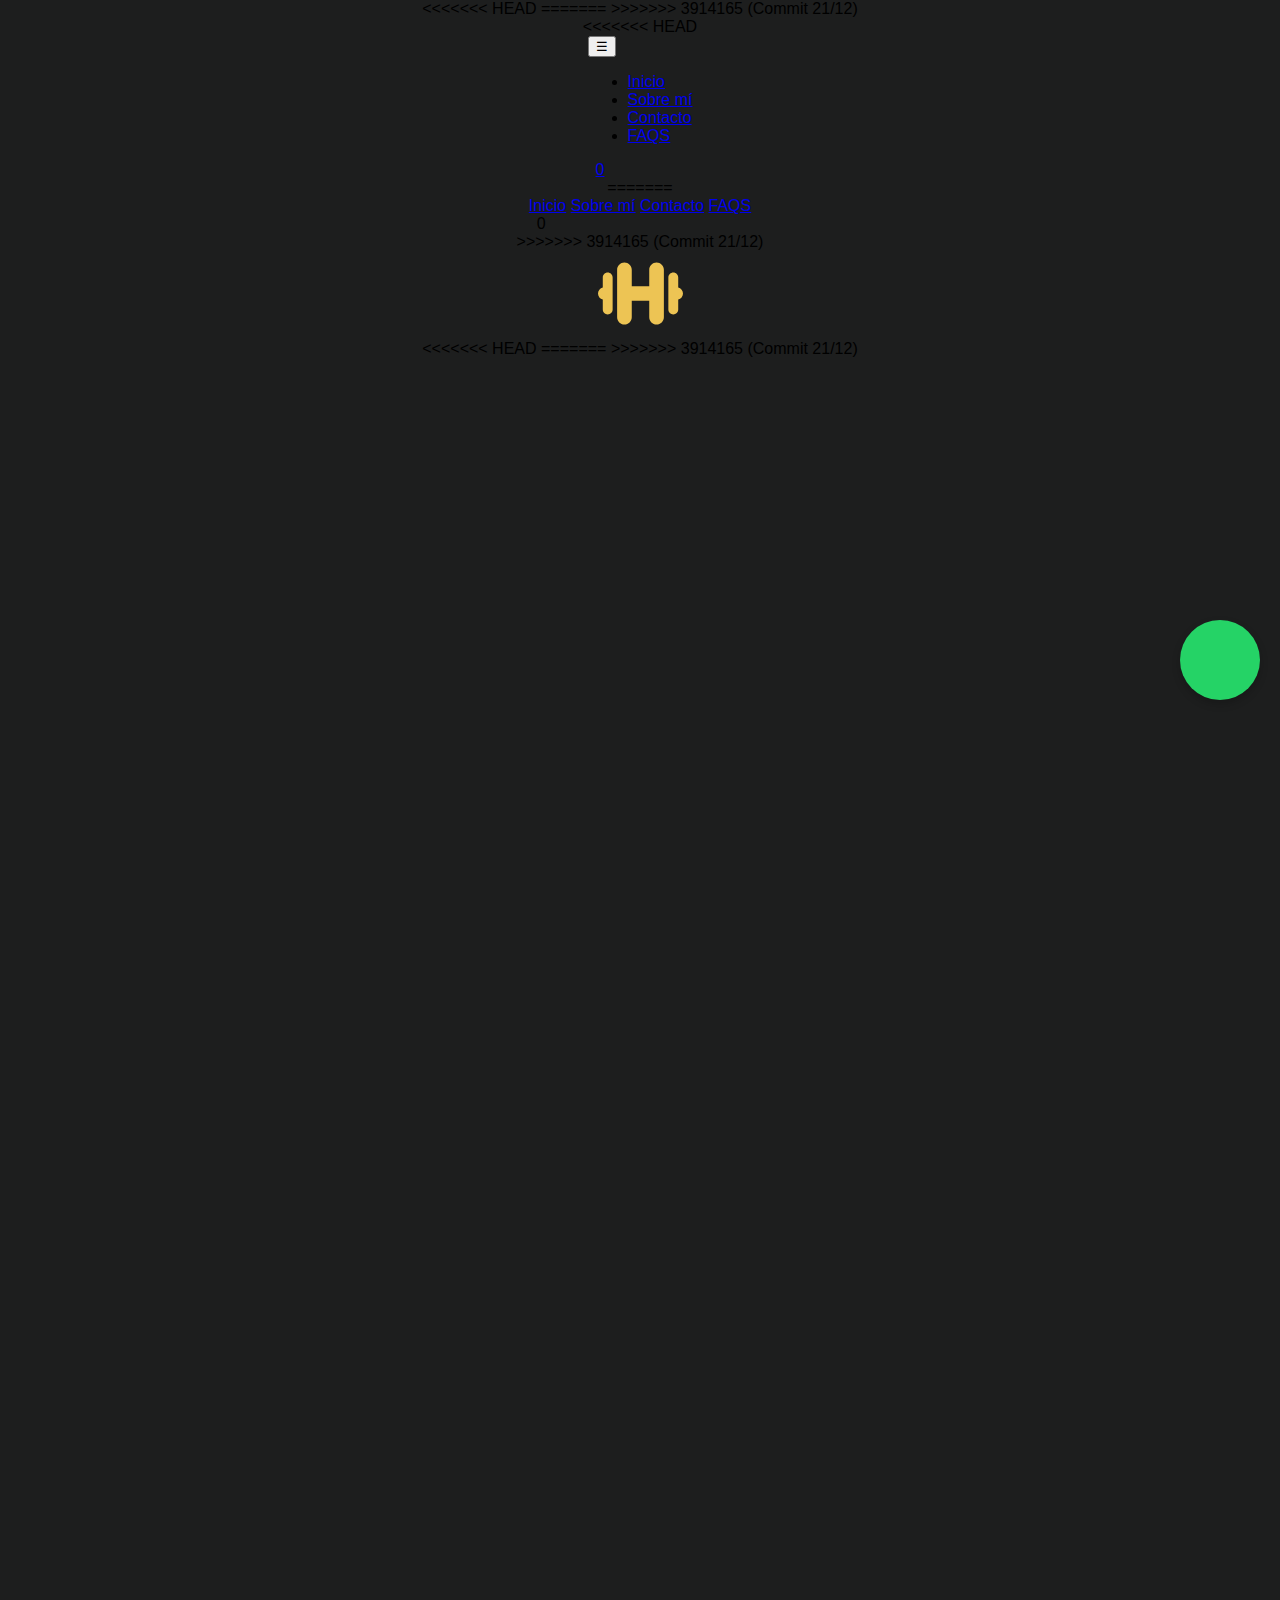
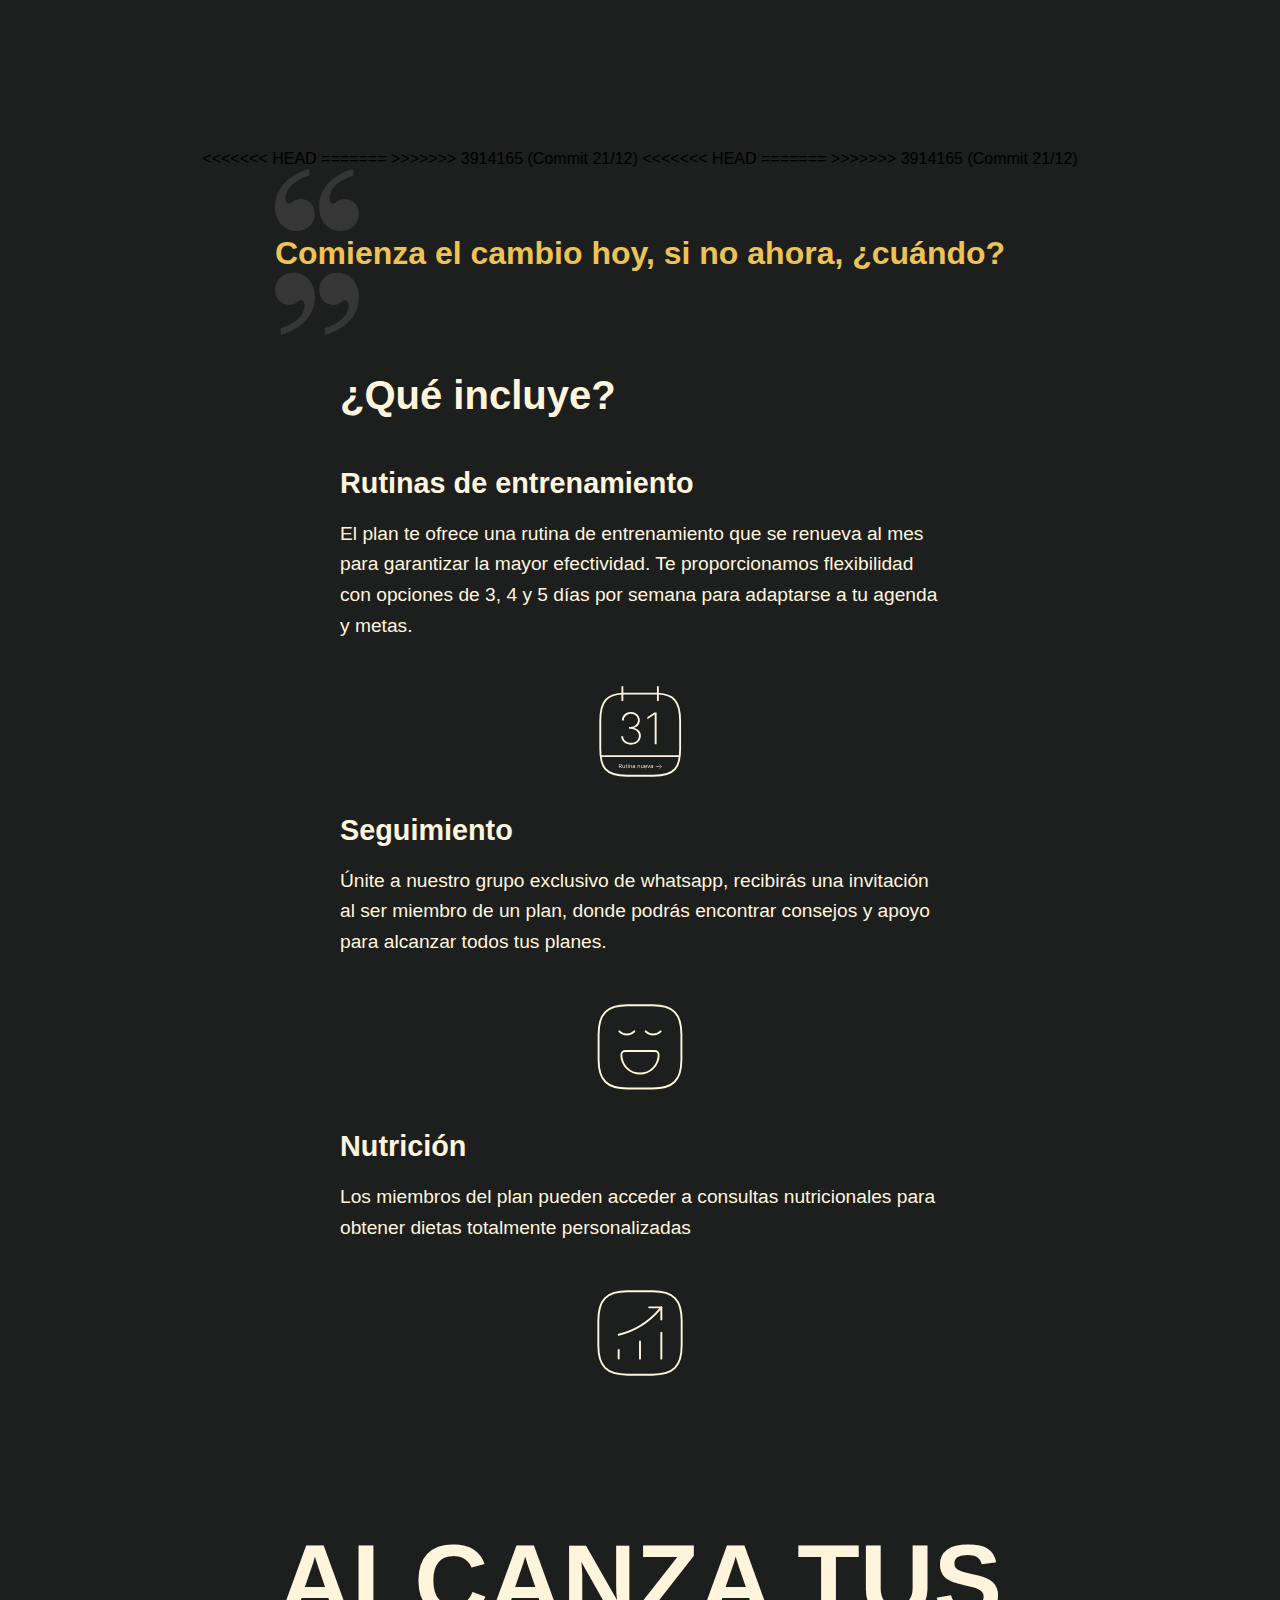
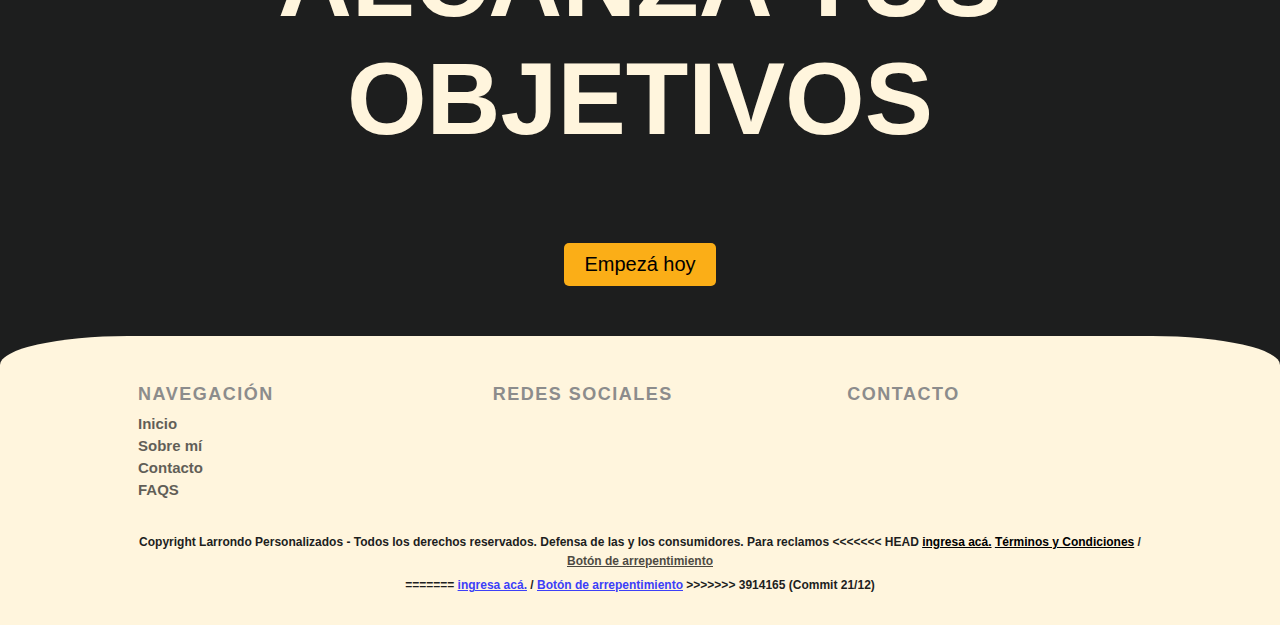
==== commit 85c5861a: "Commit 21/12" ====
--- a/index.html
+++ b/index.html
@@ -5,13 +5,19 @@
         <meta http-equiv="X-UA-Compatible" content="IE=edge">
         <meta name="viewport" content="width=device-width, initial-scale=1.0">
         <title>Asesorías Gabriel Larrondo - Coaching y personalizados</title>
+<<<<<<< HEAD
         <link href="https://fonts.googleapis.com/css2?family=Roboto:wght@400&display=swap" rel="stylesheet"> <!-- Fuente google fonts -->
         <link rel="icon" href="https://i.pinimg.com/originals/49/f5/63/49f5630b9d58ef169be8ebdc9100b9fa.png"> 
+=======
+        <link href="https://fonts.googleapis.com/css2?family=Roboto:wght@400&display=swap" rel="stylesheet">
+        <link rel="icon" href="https://i.pinimg.com/originals/49/f5/63/49f5630b9d58ef169be8ebdc9100b9fa.png">
+>>>>>>> 3914165 (Commit 21/12)
         <link rel="stylesheet" href="css/style.css">
     </head>
     <body>
         <!-- Header -->
         <div id="top"></div>
+<<<<<<< HEAD
         <header>
             <nav class="navbar">
                 <button class="menu-toggle">&#9776;</button>
@@ -31,12 +37,34 @@
         </header>            
         <!-- Header-->
          
+=======
+        <header class="header">
+            <nav class="navbar">
+                <div class="nav-left">
+                    <a href="index.html" class="nav-link">Inicio</a>
+                    <a href="./pages/sobre-mi.html" class="nav-link">Sobre mí</a>
+                    <a href="pages/contacto.html" class="nav-link">Contacto</a>
+                    <a href="pages/faqs.html" class="nav-link">FAQS</a>
+                </div>
+                <div class="nav-right">
+                    <i class="fa-solid fa-cart-shopping"></i> 
+                    <span id="cart-count">0</span>
+                    </a>
+                </div>
+            </nav>
+        </header>
+        <!-- Header-->
+>>>>>>> 3914165 (Commit 21/12)
         <!-- Imagen -->
         <section class="image-center">
             <img src="img/dumbbell-svgrepo-com.svg" alt="Dumbbell" class="centered-image">
         </section>
         <!-- Imagen -->
+<<<<<<< HEAD
         <!-- Carrusel de Cards / Sección Productos -->
+=======
+        <!-- Cards -->
+>>>>>>> 3914165 (Commit 21/12)
         <section class="card-section">
             <div class="card-carousel">
                 <!-- Card 1 -->
@@ -66,7 +94,11 @@
                     <img src="img/TRY.jpg" alt="Rutina 3" class="card-image">
                     <div class="card-content">
                         <h2 class="card-title">Recetario déficit</h2>
+<<<<<<< HEAD
                         <p class="card-price">$18.000</p>
+=======
+                        <p class="card-price" style="margin-top: 49px;">$18.000</p>
+>>>>>>> 3914165 (Commit 21/12)
                         <p class="card-payment"><i class="fa-regular fa-credit-card" style="margin-right: 5px;"></i>3 Cuotas sin interés</p>
                         <a href="#" class="card-link ver-detalles">Ver detalles</a>
                         <a href="#" class="card-link cart-link"><i class="fa-solid fa-cart-shopping"></i></a>
@@ -74,7 +106,11 @@
                 </div>
             </div>
         </section>
+<<<<<<< HEAD
         <!-- Carrusel de Cards / Sección Productos  -->
+=======
+        <!-- Cards -->
+>>>>>>> 3914165 (Commit 21/12)
         <!-- Modal -->
         <div id="myModal" class="modal" style="display: none; position: fixed; z-index: 1; left: 0; top: 0; width: 100%; height: 100%; background-color: rgba(0,0,0,0.5);">
             <div class="modal-content" style="background-color: #2E2E2E; margin: 15% auto; padding: 20px; border: 1px solid #888; width: 80%; text-align: center;">
@@ -83,6 +119,36 @@
                 <p id="modal-description" style="color: #FFF5DD;"></p>
             </div>
         </div>
+<<<<<<< HEAD
+=======
+        <!-- Modal carro-->
+        <div id="cart-modal" class="modal" style="display: none; position: fixed; z-index: 1; left: 0; top: 0; width: 100%; height: 100%; background-color: rgba(0,0,0,0.5);">
+            <div class="modal-content" style="background-color: #2E2E2E; margin: 15% auto; padding: 20px; border: 1px solid #888; width: 80%; text-align: center;">
+                <span class="close-cart" style="color: #aaa; float: right; font-size: 28px; font-weight: bold; cursor: pointer;">&times;</span>
+                <h2 style="color: #FFF5DD;">Carrito de Compras</h2>
+                <table id="cart-items" style="width: 100%; color: #FFF5DD; margin: 20px 0;">
+                    <thead>
+                        <tr>
+                            <th>Producto</th>
+                            <th>Cantidad</th>
+                            <th>Precio</th>
+                            <th>Total</th>
+                            <th>Acciones</th>
+                        </tr>
+                    </thead>
+                    <tbody>
+                        <!-- Producto dinamico -->
+                    </tbody>
+                </table>
+                <div style="color: #FFF5DD; margin-top: 20px;">
+                    <strong>Total: </strong> $<span id="total-price">0</span>
+                    <a href="https://www.mercadopago.com.ar" target="_blank" style="text-decoration: none;">
+                        <button id="pay-button" style="background-color: #EDC454; color: #1D1E1E; font-weight: 600; border: none; padding: 10px 20px; font-size: 16px; border-radius: 5px; cursor: pointer;">Pagar</button>
+                    </a>
+                </div>
+            </div>
+        </div>
+>>>>>>> 3914165 (Commit 21/12)
         <!-- Sección frase motivacional-->
         <section class="grab">
             <div class="quote-container">
@@ -204,9 +270,14 @@
             </a>
             <div class="footer-text">
                 Copyright Larrondo Personalizados - Todos los derechos reservados. Defensa de las y los consumidores. Para reclamos
+<<<<<<< HEAD
                 <a href="https://www.argentina.gob.ar/produccion/defensadelconsumidor/formulario" target="_blank" style="color: rgb(0, 0, 0); text-decoration: underline;">ingresa acá.</a>
                 <a href="./pages/terminos-condiciones.html" target="_blank" style="color: rgb(0, 0, 0); text-decoration: underline;">Términos y Condiciones</a> /
                 <a href="./pages/contacto.html" class="footer-link" style="color: rgb(0, 0, 0); text-decoration: underline;">Botón de arrepentimiento</a>
+=======
+                <a href="https://www.argentina.gob.ar/produccion/defensadelconsumidor/formulario" target="_blank" style="color: rgb(60, 63, 248); text-decoration: underline;">ingresa acá.</a> /
+                <a href="./pages/contacto.html" style="color: rgb(60, 63, 248); text-decoration: underline; width:fit-content;">Botón de arrepentimiento</a>
+>>>>>>> 3914165 (Commit 21/12)
             </div>
         </footer>
         <!-- Footer -->
--- a/css/style.css
+++ b/css/style.css
@@ -2,6 +2,14 @@
     --color-principal: #1D1E1E;
     --color-secundario: #FFF5DD;
     --color-texto: #EDC454;
+<<<<<<< HEAD
+=======
+    --background: #1d1e1e;
+    --background-dark: #1D1E1E;
+    --text-light: #FFF5DD;
+    --accent-color: #EDC454;
+    --text-gray: #8C8C8C;
+>>>>>>> 3914165 (Commit 21/12)
 }
 
 html {
@@ -18,6 +26,7 @@
     align-items: center;
 }
 
+<<<<<<< HEAD
 
 /** Header **/
 header {
@@ -27,17 +36,37 @@
     top: 0;
     left: 0;
     margin-top: 25px;
+=======
+/* Header */
+.header {
+    background-color: var(--background);
+    position: fixed;
+    top: 0;
+    left: 0;
+    width: 100%;
+    z-index: 1000;
+    padding: 15px 32px;
+    box-shadow: 0 2px 4px rgba(0,0,0,0.1);
+>>>>>>> 3914165 (Commit 21/12)
 }
 
 .navbar {
     display: flex;
+<<<<<<< HEAD
     justify-content: center;
     align-items: center;
     gap: 30px;
+=======
+    justify-content: space-between;
+    align-items: center;
+    max-width: 1200px;
+    margin: 0 auto;
+>>>>>>> 3914165 (Commit 21/12)
 }
 
 .nav-left {
     display: flex;
+<<<<<<< HEAD
     gap: 30px;
     list-style-type: none;
     margin: 0;
@@ -77,15 +106,61 @@
     color: var(--color-secundario);
     cursor: pointer;
     transition: color 0.5s ease;
+=======
+    gap: 25px;
+}
+
+.nav-link {
+    color: var(--color-secundario);
+    text-decoration: none;
+    font-weight: 400;
+    text-transform: capitalize;
+    transition: color 0.3s ease;
+}
+
+.nav-link:hover {
+    color: var(--color-texto);
+}
+
+/* Carrito */
+.cart-icon {
+    color: var(--color-secundario);
+    text-decoration: none;
+    display: flex;
+    align-items: center;
+    gap: 8px;
+}
+
+.cart-icon i {
+    font-size: 20px;
+}
+
+#cart-count {
+    background-color: var(--color-principal);
+    color: var(--color-secundario);
+    border-radius: 50%;
+    padding: 2px 6px;
+    font-size: 12px;
+    font-weight: 600;
+>>>>>>> 3914165 (Commit 21/12)
 }
 
 .cart-icon:hover {
     color: #555;
+<<<<<<< HEAD
 }
 /** Header **/
 
 
 /* Imagen centrada carrusel */
+=======
+    transition: color 0.3s ease;
+}
+/* Carrito */
+/* Header */
+
+/* Imagen centrada - mancuerna */
+>>>>>>> 3914165 (Commit 21/12)
 .image-center {
     text-align: center;
     margin: 20px 0;
@@ -96,6 +171,7 @@
     max-width: 100%;
     height: auto;
 }
+<<<<<<< HEAD
 
 /* Carrusel de Cards */
 .card-section {
@@ -104,10 +180,21 @@
     position: relative;
     margin-top: 20px;
     border-radius: 1%;
+=======
+/* Imagen centrada - mancuerna */
+
+/* Cards */
+.card-section {
+    background-color: var(--background);
+    padding: 4rem 2rem;
+    max-width: 1400px;
+    margin: 0 auto;
+>>>>>>> 3914165 (Commit 21/12)
 }
 
 .card-carousel {
     display: flex;
+<<<<<<< HEAD
     transition: transform 0.5s ease-in-out;
 }
 
@@ -170,12 +257,118 @@
     background-color: darkorange; 
 }
 
+=======
+    gap: 1.5rem;
+    overflow-x: auto;
+    padding: 1rem 0;
+}
+
+.card {
+    flex: 0 0 calc(33.333% - 1.5rem);
+    background-color: var(--color-principal);
+    border-radius: 16px;
+    overflow: hidden;
+    border: 1px solid var(--accent-color);
+}
+
+.card:hover {
+    transform: translateY(-15px);
+    box-shadow: 0 7px 8px rgba(237, 196, 84, 0.2);
+}
+
+.card-image {
+    width: 100%;
+    height: 250px;
+    object-fit: cover;
+    transition: transform 0.4s ease;
+    filter: grayscale(20%);
+}
+
+.card:hover .card-image {
+    transform: scale(1.05);
+    filter: grayscale(0%);
+}
+
+.card-content {
+    padding: 1.5rem;
+    display: flex;
+    flex-direction: column;
+}
+
+.card-title {
+    font-size: 1.3rem;
+    font-weight: 600;
+    color: var(--text-light);
+    margin-bottom: 0.75rem;
+    transition: color 0.3s ease;
+}
+
+.card:hover .card-title {
+    color: var(--accent-color);
+}
+
+.card-price {
+    font-size: 1.6rem;
+    font-weight: 700;
+    color: var(--accent-color);
+    margin-bottom: 1rem;
+}
+
+.card-payment {
+    display: flex;
+    align-items: center;
+    color: var(--text-gray);
+    margin-bottom: 1.5rem;
+}
+
+.card-links {
+    display: flex;
+    gap: 1rem;
+}
+
+.card-link {
+    flex: 1;
+    text-decoration: none;
+    padding: 0.875rem 1.25rem;
+    border-radius: 10px;
+    text-align: center;
+    font-weight: 600;
+    transition: all 0.3s ease;
+    display: flex;
+    align-items: center;
+    justify-content: center;
+    margin-bottom: 5px;
+}
+
+.ver-detalles {
+    background-color: var(--accent-color);
+    color: var(--color-principal);
+}
+
+.cart-link {
+    border: 1px solid var(--accent-color);
+    color: var(--text-light);
+}
+
+/* Íconos */
+.fa-credit-card, 
+.fa-cart-shopping {
+    margin-right: 0.5rem;
+    color: var(--accent-color);
+}
+/* Cards */
+
+/** Frase motivacional - debajo cards **/
+>>>>>>> 3914165 (Commit 21/12)
 .grab {
     padding: 60px 0;
     text-align: center;
 }
 
+<<<<<<< HEAD
 /** Frase motivacional + svg **/
+=======
+>>>>>>> 3914165 (Commit 21/12)
 .quote-container {
     display: flex;
     justify-content: center;
@@ -191,7 +384,425 @@
     font-weight: 800;
     margin: 0;
 }
+<<<<<<< HEAD
 /** Frase motivacional + svg **/
+=======
+/** Frase motivacional - debajo cards **/
+
+/** Formulario **/
+.contact-form {
+    max-width: 500px;
+    margin: 5rem auto;
+    padding: 2rem;
+    background-color: var(--color-principal);
+    border-radius: 12px;
+    box-shadow: 0 10px 25px rgba(0, 0, 0, 0.4);
+    transition: all 0.3s ease;
+}
+
+.contact-form form {
+    display: flex;
+    flex-direction: column;
+    gap: 1rem;
+}
+
+#h2-form {
+    color: var(--color-texto);
+    text-align: center;
+    margin-bottom: 1.5rem;
+    font-size: 2rem;
+    letter-spacing: -1px;
+}
+
+.contact-form label {
+    color: var(--text-light);
+    margin-bottom: 0.5rem;
+    font-weight: 500;
+    opacity: 0.8;
+}
+
+.contact-form input, 
+.contact-form textarea {
+    width: 88%;
+    padding: 0.75rem;
+    border: 2px solid var(--text-gray);
+    background-color: transparent;
+    color: var(--text-light);
+    border-radius: 8px;
+    transition: all 0.3s ease;
+    font-size: 1rem;
+}
+
+.contact-form input:focus, 
+.contact-form textarea:focus {
+    outline: none;
+    border-color: var(--color-texto);
+    box-shadow: 0 0 0 3px rgba(237, 196, 84, 0.2);
+}
+
+.contact-form textarea {
+    resize: vertical;
+    min-height: 120px;
+}
+
+.submit-btn {
+    background-color: var(--color-texto);
+    color: var(--color-principal);
+    border: none;
+    padding: 0.75rem 1.5rem;
+    border-radius: 8px;
+    cursor: pointer;
+    font-weight: bold;
+    text-transform: uppercase;
+    letter-spacing: 1px;
+    transition: all 0.3s ease;
+    margin-top: 1rem;
+}
+
+.submit-btn:hover {
+    transform: translateY(-3px);
+    box-shadow: 0 5px 15px rgba(237, 196, 84, 0.3);
+}
+
+.submit-btn:focus {
+    outline: none;
+    box-shadow: 0 0 0 3px rgba(237, 196, 84, 0.5);
+}
+/* Modal carrito */
+.modal-content table {
+    width: 100%;
+    color: #FFF5DD;
+    margin: 20px 0;
+    border-collapse: collapse;
+}
+
+.modal-content input.update-quantity {
+    width: 50px;
+    text-align: center;
+    border: 1px solid #FFF5DD;
+    border-radius: 5px;
+    padding: 5px;
+    color: #2E2E2E;
+}
+
+.modal-content button.remove-item {
+    background-color: #FF5733;
+    color: white;
+    border: none;
+    padding: 5px 10px;
+    font-size: 14px;
+    border-radius: 5px;
+    cursor: pointer;
+}
+
+.modal-content button#pay-button {
+    background-color: #FFA500;
+    color: white;
+    border: none;
+    padding: 10px 20px;
+    font-size: 16px;
+    border-radius: 5px;
+    cursor: pointer;
+}
+/* Modal carrito */
+
+/* Estilos para mensajes de estado */
+#form-status {
+    margin-top: 1rem;
+    padding: 1rem;
+    border-radius: 8px;
+    text-align: center;
+    font-weight: bold;
+}
+
+#form-status.success {
+    background-color: rgba(46, 204, 113, 0.2);
+    color: #2ecc71;
+}
+
+#form-status.error {
+    background-color: rgba(231, 76, 60, 0.2);
+    color: #e74c3c;
+}
+/** Formulario **/
+
+/* Footer */
+.footer {
+    background-color: var(--background-dark);
+    color: var(--text-light);
+    font-family: 'Inter', sans-serif;
+    padding: 50px 0 30px;
+    position: relative;
+}
+
+.footer-container {
+    display: flex;
+    width: 90%;
+    max-width: 1200px;
+    margin: 0 auto;
+    gap: 40px;
+}
+
+.footer-section {
+    flex: 1;
+}
+
+.footer-section h3 {
+    margin-bottom: 20px;
+    font-size: 16px;
+    font-weight: 600;
+    text-transform: uppercase;
+    letter-spacing: 1.5px;
+    color: var(--text-gray);
+}
+
+.footer-link {
+    display: block;
+    color: var(--text-light);
+    text-decoration: none;
+    margin-bottom: 10px;
+    transition: color 0.3s ease;
+    opacity: 0.7;
+}
+
+.footer-link:hover {
+    opacity: 1;
+    color: var(--accent-color);
+}
+
+.footer-icon {
+    color: var(--text-light);
+    font-size: 24px;
+    margin-right: 15px;
+    transition: color 0.3s ease;
+    opacity: 0.7;
+}
+
+.footer-icon:hover {
+    opacity: 1;
+    color: var(--accent-color);
+}
+
+.footer-item {
+    display: flex;
+    align-items: center;
+    margin-bottom: 10px;
+    color: var(--text-light);
+    opacity: 0.7;
+}
+
+.footer-item i {
+    margin-right: 10px;
+    font-size: 18px;
+}
+
+.footer-text {
+    text-align: center;
+    font-size: 12px;
+    margin-top: 30px;
+    padding: 0 20px;
+    line-height: 1.6;
+}
+
+.footer-text a {
+    color: var(--text-light);
+    text-decoration: none;
+    transition: color 0.3s ease;
+}
+
+.footer-text a:hover {
+    color: var(--accent-color);
+}
+
+/* Footer */
+/* Ícono whatsapp fixed */
+.whatsapp-float {
+    position: fixed;
+    width: 60px;
+    height: 60px;
+    bottom: 40px;
+    right: 40px;
+    background-color: #25D366;
+    color: #FFF;
+    border-radius: 50px;
+    text-align: center;
+    font-size: 30px;
+    z-index: 100;
+    display: flex;
+    align-items: center;
+    justify-content: center;
+    transition: all 0.3s ease;
+}
+
+.whatsapp-icon {
+    color: white;
+    font-size: 27px; 
+}
+
+.whatsapp-float:hover {
+    background-color: #20ba5a;
+    transform: scale(1.1);
+}
+/* Ícono whatsapp fixed */
+
+/** Sobre mi -- ABOUT - sobre-mi.html **/
+.about-me {
+    display: flex;
+    align-items: center;
+    justify-content: space-between;
+    max-width: 1200px;
+    margin: 4rem auto;
+    padding: 2rem;
+    background-color: var(--color-principal);
+    border-radius: 16px;
+    gap: 2rem;
+}
+
+.about-me-left {
+    flex: 1;
+    display: flex;
+    flex-direction: column;
+    justify-content: center;
+}
+
+.about-me-left h2 {
+    color: var(--color-texto);
+    font-size: 2.5rem;
+    margin-bottom: 1rem;
+    line-height: 1.2;
+}
+
+.about-me-left p {
+    color: var(--text-light);
+    font-size: 1rem;
+    line-height: 1.6;
+    opacity: 0.9;
+}
+
+.about-me-right {
+    flex: 1;
+    display: flex;
+    flex-direction: column;
+    align-items: center;
+}
+
+.about-me-right h1 {
+    color: var(--color-texto);
+    font-size: 3rem;
+    margin-bottom: 2rem;
+    text-align: center;
+}
+
+.image-wrapper {
+    position: relative;
+    overflow: hidden;
+    border-radius: 12px;
+    box-shadow: 0 10px 25px rgba(0, 0, 0, 0.2);
+    transition: transform 0.3s ease;
+}
+
+.image-wrapper:hover {
+    transform: scale(1.05);
+}
+
+.collage-image {
+    max-width: 100%;
+    height: auto;
+    object-fit: cover;
+    border-radius: 12px;
+    transition: transform 0.3s ease;
+}
+
+.new-image {
+    border: 3px solid var(--color-texto);
+    transform: rotate(-5deg);
+}
+
+/** Collage de imágenes - sobre-mi.html **/
+
+/** FAQS - faqs.html **/
+.faqs-section {
+    max-width: 700px;
+    margin: 0 auto;
+    padding: 60px 20px;
+    background-color: var(--background-dark);
+}
+
+.faqs-section h2 {
+    text-align: center;
+    color: var(--text-light);
+    font-size: 2.5rem;
+    margin-bottom: 40px;
+    font-weight: 600;
+    letter-spacing: 2px;
+    position: relative;
+}
+
+.faqs-section h2::after {
+    content: '';
+    position: absolute;
+    bottom: -10px;
+    left: 50%;
+    transform: translateX(-50%);
+    width: 80px;
+    height: 3px;
+    background-color: var(--accent-color);
+}
+
+.faq-item {
+    border-bottom: 1px solid rgba(255,255,255,0.1);
+    padding: 20px 0;
+    transition: background-color 0.3s ease;
+}
+
+.faq-item:last-child {
+    border-bottom: none;
+}
+
+.faq-item h3 {
+    font-size: 1.2rem;
+    color: var(--text-light);
+    margin-bottom: 10px;
+    display: flex;
+    align-items: center;
+    justify-content: space-between;
+    cursor: pointer;
+    transition: color 0.3s ease;
+}
+
+.faq-item h3::after {
+    content: '+';
+    font-size: 1.5rem;
+    color: var(--accent-color);
+    transition: transform 0.3s ease;
+}
+
+.faq-item.active h3::after {
+    content: '−';
+    transform: rotate(180deg);
+}
+
+.faq-item p {
+    font-size: 0.9rem;
+    color: var(--text-gray);
+    line-height: 1.6;
+    max-height: 0;
+    overflow: hidden;
+    opacity: 0;
+    transition: all 0.3s ease;
+}
+
+.faq-item.active p {
+    max-height: 200px;
+    opacity: 1;
+    padding-top: 10px;
+}
+
+.faq-item:hover {
+    background-color: rgba(255,255,255,0.05);
+}
+/** FAQS - faqs.html **/
+>>>>>>> 3914165 (Commit 21/12)
 
 /* Estilos para la sección de "¿Qué incluye?" */
 .include {
@@ -238,6 +849,7 @@
     width: 100px;
     height: 100px;
   }
+<<<<<<< HEAD
 
 /* Estilos para la sección de "¿Qué incluye?" */
 
@@ -553,6 +1165,29 @@
  /* Estilos para la sección de "¿Qué incluye?" */ 
 
  /** Media queries **/
+=======
+ /* Estilos para la sección de "¿Qué incluye?" */ 
+
+ /** Media queries **/
+
+/* Index media */
+@media (max-width: 1200px) {
+    .card {
+        flex: 0 0 calc(50% - 1.5rem);
+    }
+}
+
+@media (max-width: 768px) {
+    .card-carousel {
+        flex-direction: column;
+    }
+
+    .card {
+        flex: 0 0 100%;
+    }
+}
+
+>>>>>>> 3914165 (Commit 21/12)
 @media screen and (max-width: 768px) {
     .about-me {
         flex-direction: column;
@@ -578,6 +1213,7 @@
     }
 }
 
+<<<<<<< HEAD
 /* Media queries FAQS.html */
 @media (max-width: 768px) {
     .faqs-section {
@@ -820,3 +1456,60 @@
         margin: 10px 0;
     }
 }
+=======
+@media (max-width: 768px) {
+    .about-me {
+        flex-direction: column;
+        padding: 1rem;
+    }
+
+    .about-me-left, 
+    .about-me-right {
+        width: 100%;
+    }
+
+    .about-me-left h2 {
+        font-size: 2rem;
+    }
+
+    .about-me-right h1 {
+        font-size: 2.5rem;
+    }
+}
+
+
+
+/* Animaciones */
+@keyframes fadeIn {
+    from {
+        opacity: 0;
+        transform: translateY(20px);
+    }
+    to {
+        opacity: 1;
+        transform: translateY(0);
+    }
+}
+
+.about-me-left,
+.about-me-right {
+    animation: fadeIn 1s ease forwards;
+}
+
+@keyframes fadeIn {
+    from {
+        opacity: 0;
+        transform: translateY(20px);
+    }
+    to {
+        opacity: 1;
+        transform: translateY(0);
+    }
+}
+
+.card {
+    animation: fadeIn 0.6s ease forwards;
+    opacity: 0;
+    animation-delay: calc(var(--index) * 0.1s);
+}
+>>>>>>> 3914165 (Commit 21/12)
